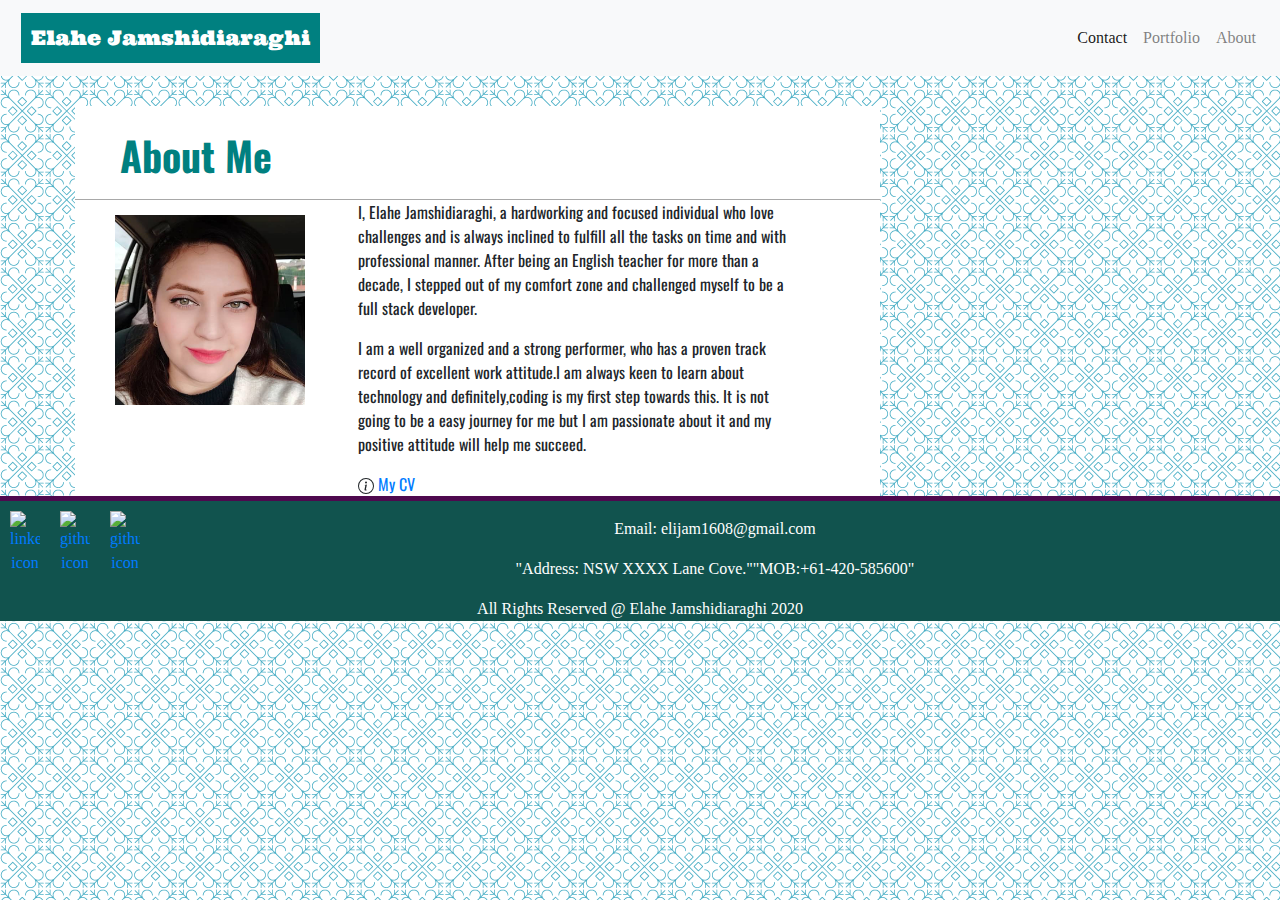
==== Aboutme.html @ 8c3eca95 "My Portfolio" ====
<!DOCTYPE html>
<html lang="en-us">

<head>
  
  <meta name ="viewport" content="width=device-width, initial-scale=1, minimum-scale=1" />
<title>My Website</title>

<!-- google font link -->
<link href="https://fonts.googleapis.com/css2?family=Lobster&family=Ultra&display=swap" rel="stylesheet">
<link href="https://fonts.googleapis.com/css2?family=Oswald:wght@700&display=swap" rel="stylesheet">


<!-- Bootstrap CDN -->
<link rel="stylesheet" href="https://stackpath.bootstrapcdn.com/bootstrap/4.5.2/css/bootstrap.min.css"
    integrity="sha384-JcKb8q3iqJ61gNV9KGb8thSsNjpSL0n8PARn9HuZOnIxN0hoP+VmmDGMN5t9UJ0Z" crossorigin="anonymous">

    <script src="https://code.jquery.com/jquery-3.5.1.slim.min.js" integrity="sha384-DfXdz2htPH0lsSSs5nCTpuj/zy4C+OGpamoFVy38MVBnE+IbbVYUew+OrCXaRkfj" crossorigin="anonymous"></script>
<script src="https://cdn.jsdelivr.net/npm/popper.js@1.16.1/dist/umd/popper.min.js" integrity="sha384-9/reFTGAW83EW2RDu2S0VKaIzap3H66lZH81PoYlFhbGU+6BZp6G7niu735Sk7lN" crossorigin="anonymous"></script>
<script src="https://stackpath.bootstrapcdn.com/bootstrap/4.5.2/js/bootstrap.min.js" integrity="sha384-B4gt1jrGC7Jh4AgTPSdUtOBvfO8shuf57BaghqFfPlYxofvL8/KUEfYiJOMMV+rV" crossorigin="anonymous"></script>

<link rel="stylesheet" href="https://cdnjs.cloudflare.com/ajax/libs/font-awesome/4.7.0/css/font-awesome.min.css">
<!-- link to css -->
<link rel="stylesheet" href="assets/CSS/Aboutme.css">
</head>


<body>
 
    <!-- Start Nav -->

  <header>
    <nav class="navbar navbar-expand-lg navbar-light bg-light" id="list">
        <a class="navbar-brand" href="index.html" style="color: rgb(255, 255, 255);">Elahe Jamshidiaraghi</a>
        <button class="navbar-toggler" type="button" data-toggle="collapse" data-target="#navbarNav" aria-controls="navbarNav" aria-expanded="false" aria-label="Toggle navigation">
          <span class="navbar-toggler-icon"></span>
        </button>
        <div class="collapse navbar-collapse" id="navbarNav">
          <ul class="navbar-nav ml-md-auto">
          
            <li class="nav-item active">
              <a class="nav-link" href="contact.html">Contact <span class="sr-only">current</span></a>
            </li>
            <li class="nav-item">
              <a class="nav-link" href="portfolio.html">Portfolio</a>
            </li>
            <li class="nav-item">
              <a class="nav-link" href="Aboutme.html">About</a>
            </li>
            
          </ul>
        </div>
    </nav>
  </header>
    <!-- End Nav -->
  
      <div class="container-fluid">
           <!-- Row 1 -->
         <div class="row">
             <div class="col-md-12">
                <!-- page-header"> -->
                <h1>About Me</h1>
            </div>
         </div> 
           <!-- Row 2 -->
          <div class="row">
               <div class="col-md-4">
                 <img src="assets/img/Elahe1.png" alt="my-pic" class="bio-img">
               </div>  
               <div class="col-md-7">
                 <p>I, Elahe Jamshidiaraghi, a hardworking and focused individual who love challenges and is always inclined to fulfill
                    all the tasks on time and with professional manner. After being an English teacher for more than a decade, I stepped 
                    out of my comfort zone and challenged myself to be a full stack developer. 
                 </p> 
                <P> I am a well organized and a strong performer, who has a proven track record of excellent work attitude.I am always 
                    keen to learn about technology and definitely,coding is my first step towards this. It is not going to be a easy 
                    journey for me but I am passionate about it and my positive attitude will help me succeed.
                </p>


                <svg width="1em" height="1em" viewBox="0 0 16 16" class="bi bi-info-circle" fill="currentColor" xmlns="http://www.w3.org/2000/svg">
                  <path fill-rule="evenodd" d="M8 15A7 7 0 1 0 8 1a7 7 0 0 0 0 14zm0 1A8 8 0 1 0 8 0a8 8 0 0 0 0 16z"/>
                  <path d="M8.93 6.588l-2.29.287-.082.38.45.083c.294.07.352.176.288.469l-.738 3.468c-.194.897.105 1.319.808 1.319.545 0 1.178-.252 1.465-.598l.088-.416c-.2.176-.492.246-.686.246-.275 0-.375-.193-.304-.533L8.93 6.588z"/>
                  <circle cx="8" cy="4.5" r="1"/>
                </svg>
                 <a href="file:///D:/Homework/2nd%20homework/Portfolio.github.io/assets/My%20CV/ElaheJamshidi_Resume.pdf">My CV</a>
               </div>
          </div> 
     </div> 
   </div>
  </div>
   <div class="footer">
     <p class="sosialisons">
    <a target="_blank" href="https://www.linkedin.com/in/elahe-jamshidi-a155aa99/">
      <img class="social-icon"  src="Assets/img/linkedin.webp" alt="linkedin icon" />
      </a>
      <a target="_blank" href="https://github.com/Eli-33">
        <img class="social-icon" src="Assets/img/github icon.png" alt="github icon"/>
      </a>
      <a target="_blank" href="https://www.facebook.com/jamshidielahe">
        <img class="social-icon" src="Assets/img/facebook.png" alt="github icon"/>
      </a>
    </p>
    <p class="email"></i>Email: elijam1608@gmail.com</p>
     <p class= "Address&tel">
       <span>"Address: NSW XXXX Lane Cove.""MOB:+61-420-585600"</span></p>
     <p>All Rights Reserved @ Elahe Jamshidiaraghi 2020</p>
   </div>
     
   
</body>

</html>
---- assets/CSS/Aboutme.css ----
* {
    box-sizing: border-box;
  }

body {
  background-image: url("morocco.png");
    background-color: rgb(96, 175, 169);
    font-family: 'Times New Roman', Times, serif;
    
}



.navbar-brand{
    background-color: teal;
    font-family: 'Lobster', cursive;
    font-family: 'Ultra', serif;
    padding: 10px;
    margin: 5px ;
}
.container-fluid{
  width: 850px; 
  margin-top: 30px; 
  margin-left:30px;
}

h1{
    font-weight: bolder;
    color: teal;
    font-family: 'Oswald', sans-serif;
    padding: 10px;
    margin: 5px 10px 10px 20px;
   
}

.row {
  background-color: white;
    margin-left: 30px;
    
  }

.bio-img {
    width: 200px;
    height: 200px;
    background:white;
    padding: 5px;
    margin: 10px 10px 10px 20px;
}

.col-md-12{
  border-bottom: 1px solid rgb(168, 168, 168); 
  margin-top: 10px;
}

.col-md-7{
  font-family: 'Oswald', sans-serif;}

  .fa {
    padding: 20px;
    font-size: 30px;
    width: 50px;
    text-align: center;
    text-decoration: none;
    margin: 5px 2px;
  }
  
  .fa:hover {
      opacity: 0.7;
  }
  
  .fa-facebook {
    background: #3B5998;
    color: white;
  }


.footer {
  position: relative;
  left: 0;
  bottom: 0;
  width: 100%;
  background-color: rgb(17, 83, 78);
  color: white;
  text-align: center;
  border-top: 5px solid #4e094e;
}

.social-icon {
float: left;
padding: 10px;
width: 50px;
text-decoration: none;
}

@media screen and (max-width: 768px) {
    body {
      background-color: rgb(41, 15, 56);
      
    }
    
    .navbar-brand{
      font-size: 14px;
  }
  .container-fluid {
    width: 300px;
    margin: 10px;
  }
  
  h1 {
    font-size: 20px;
    padding: 2px;
    margin:2px;
  }
  .bio-img{
    padding: 5px;
    margin: 10px ;
  }
  .col-md-7{
    font-size: 14px;
  }
  .footer {
    position: relative;
    bottom: 0;
    width: 100%;
    height: auto;
    background-color: rgb(17, 83, 78);
    color: white;
    text-align: right;
    border-top: 5px solid #4e094e;
  }
  
  .social-icon {

    width: 60px;
    height: 60px;
    background-size: 30px 30px;
  }
  
  }
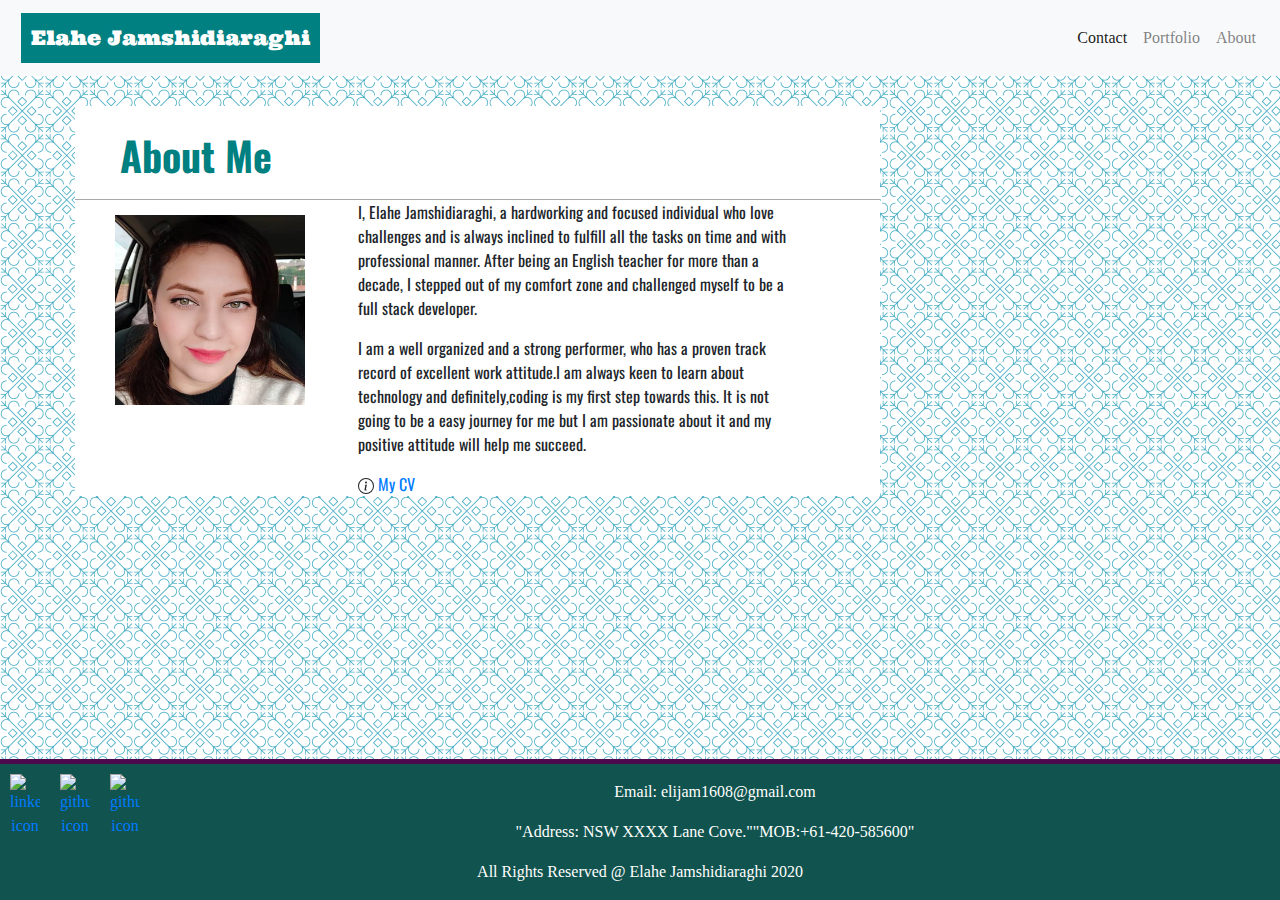
==== commit 7c9ca088: "fixed the CV" ====
--- a/Aboutme.html
+++ b/Aboutme.html
@@ -83,7 +83,7 @@
                   <path d="M8.93 6.588l-2.29.287-.082.38.45.083c.294.07.352.176.288.469l-.738 3.468c-.194.897.105 1.319.808 1.319.545 0 1.178-.252 1.465-.598l.088-.416c-.2.176-.492.246-.686.246-.275 0-.375-.193-.304-.533L8.93 6.588z"/>
                   <circle cx="8" cy="4.5" r="1"/>
                 </svg>
-                 <a href="file:///D:/Homework/2nd%20homework/Portfolio.github.io/assets/My%20CV/ElaheJamshidi_Resume.pdf">My CV</a>
+                 <a href="Assets/My CV/ElaheJamshidi_Resume.pdf">My CV</a>
                </div>
           </div> 
      </div> 
--- a/assets/CSS/Aboutme.css
+++ b/assets/CSS/Aboutme.css
@@ -75,7 +75,7 @@
 
 
 .footer {
-  position: relative;
+  position: fixed;
   left: 0;
   bottom: 0;
   width: 100%;
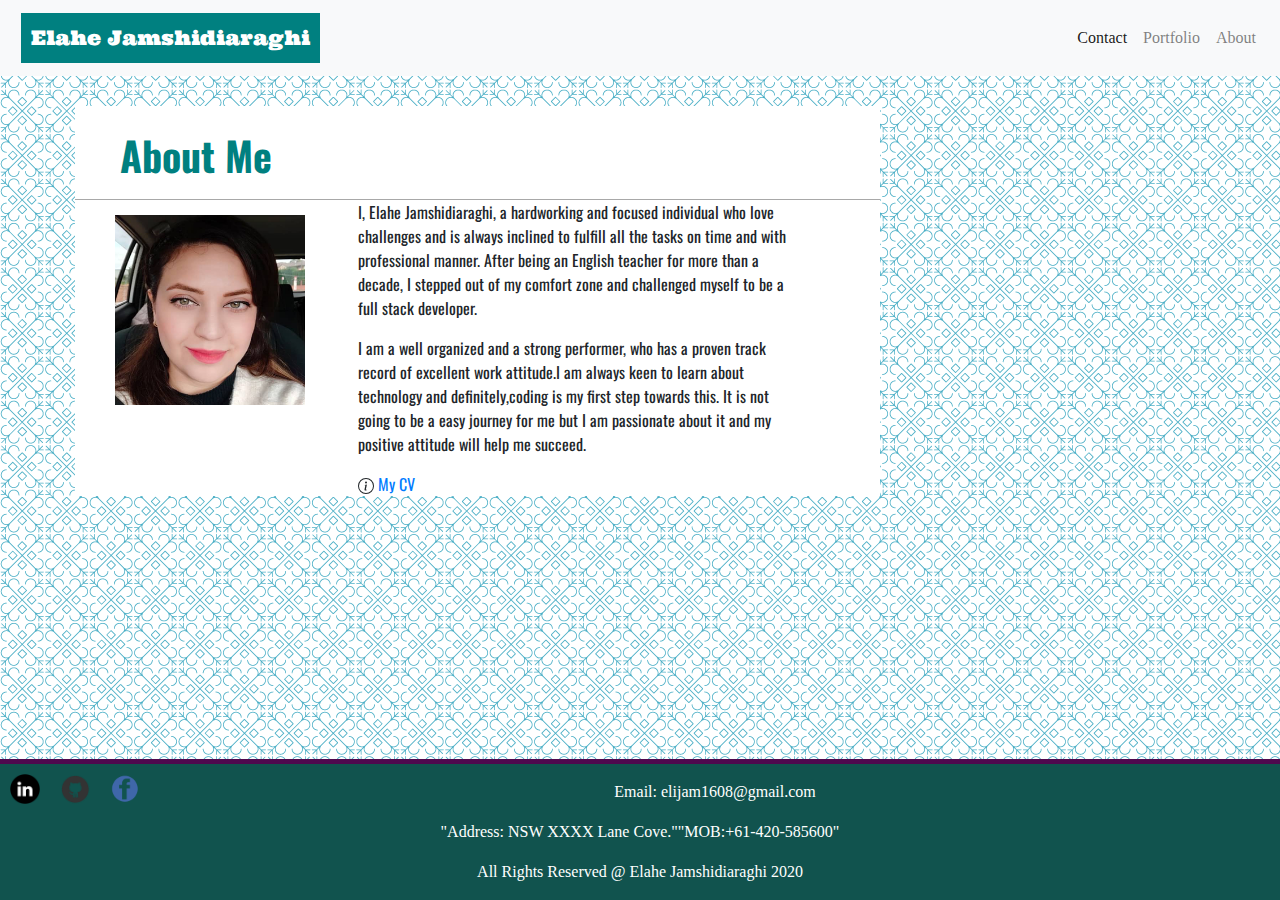
==== commit f0a2ff03: "Update Aboutme.html" ====
--- a/Aboutme.html
+++ b/Aboutme.html
@@ -83,7 +83,7 @@
                   <path d="M8.93 6.588l-2.29.287-.082.38.45.083c.294.07.352.176.288.469l-.738 3.468c-.194.897.105 1.319.808 1.319.545 0 1.178-.252 1.465-.598l.088-.416c-.2.176-.492.246-.686.246-.275 0-.375-.193-.304-.533L8.93 6.588z"/>
                   <circle cx="8" cy="4.5" r="1"/>
                 </svg>
-                 <a href="Assets/My CV/ElaheJamshidi_Resume.pdf">My CV</a>
+                 <a href="assets/My CV/ElaheJamshidi_Resume.pdf">My CV</a>
                </div>
           </div> 
      </div> 
@@ -92,13 +92,13 @@
    <div class="footer">
      <p class="sosialisons">
     <a target="_blank" href="https://www.linkedin.com/in/elahe-jamshidi-a155aa99/">
-      <img class="social-icon"  src="Assets/img/linkedin.webp" alt="linkedin icon" />
+      <img class="social-icon"  src="assets/img/linkedin.webp" alt="linkedin icon" />
       </a>
       <a target="_blank" href="https://github.com/Eli-33">
-        <img class="social-icon" src="Assets/img/github icon.png" alt="github icon"/>
+        <img class="social-icon" src="assets/img/github icon.png" alt="github icon"/>
       </a>
       <a target="_blank" href="https://www.facebook.com/jamshidielahe">
-        <img class="social-icon" src="Assets/img/facebook.png" alt="github icon"/>
+        <img class="social-icon" src="assets/img/facebook.png" alt="github icon"/>
       </a>
     </p>
     <p class="email"></i>Email: elijam1608@gmail.com</p>
@@ -110,4 +110,4 @@
    
 </body>
 
-</html>+</html>
